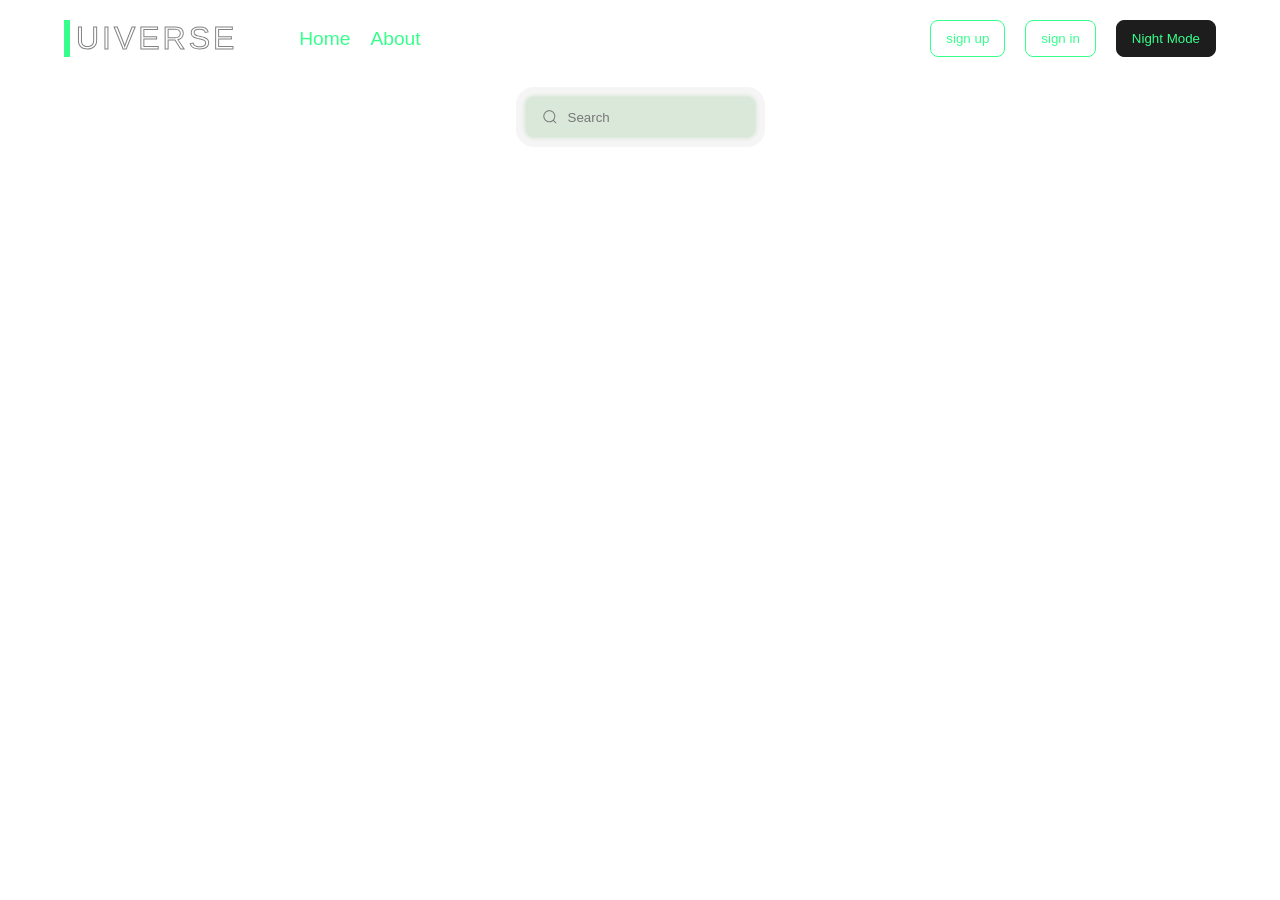
==== index.html @ c087aecb "first commit" ====
<!DOCTYPE html>
<html lang="en">
<head>
    <meta charset="UTF-8">
    <meta name="viewport" content="width=device-width, initial-scale=1.0">
    <title>Document</title>
    <link rel="stylesheet" href="style.css">
    <script src="index.js" defer></script>
</head>
<body>
    <header>
        <div class="header-container">
            <div class="left-header">
                <button class="button" data-text="Awesome">
                    <span class="actual-text">&nbsp;uiverse&nbsp;</span>
                    <span aria-hidden="true" class="hover-text">&nbsp;uiverse&nbsp;</span>
                </button>

                <nav>
                    <ul>
                        <li><a href="#">Home</a></li>
                        <li><a href="#">About</a></li>
                    </ul>
                </nav>
            </div>

            <div class="right-header">
                <button class="sign">sign up</button>
                <button class="sign">sign in</button>
                <button id="modes">Night Mode</button>

                <div class="burger">
                    <span></span>
                    <span></span>
                    <span></span>
                </div>
            </div>
        </div>

        <div class="nav-link">
            <nav>
                <ul>
                    <li><a href="#">Home</a></li>
                    <li><a href="#">About</a></li>
                </ul>
            </nav>
            <div class="signs">
                <button class="sign sign-nav">sign up</button>
                <button class="sign sign-nav">sign in</button>
            </div>
        </div>
    </header>
    <main>
        <section class="hero">
            <form action="https://www.youtube.com/results" method="get" target="_blank">
                <div class="group">
                    <svg class="icon" aria-hidden="true" viewBox="0 0 24 24">
                        <g>
                            <path d="M21.53 20.47l-3.66-3.66C19.195 15.24 20 13.214 20 11c0-4.97-4.03-9-9-9s-9 4.03-9 9 4.03 9 9 9c2.215 0 4.24-.804 5.808-2.13l3.66 3.66c.147.146.34.22.53.22s.385-.073.53-.22c.295-.293.295-.767.002-1.06zM3.5 11c0-4.135 3.365-7.5 7.5-7.5s7.5 3.365 7.5 7.5-3.365 7.5-7.5 7.5-7.5-3.365-7.5-7.5z"></path>
                        </g>
                    </svg>
                    <input placeholder="Search" type="search" class="input" name="search_query">
                    
                    <button type="submit" style="display: none;"></button>
                </div>
            </form>
        </section>
    </main>
</body>
</html>
---- style.css ----
*{
    margin: 0;
    padding: 0;
    box-sizing: border-box;
    list-style: none;
    text-decoration: none;
}

/* --------------------------real css------------------------ */

body{
    overflow-x: hidden;
}

.NightMode {
    background-color: #1d1d1d;
    color: #37FF8B;
}

.header-container {
    display: flex;
    justify-content: space-between;
    align-items: center;
    max-width: 90%;
    margin: 0 auto;
    padding: 20px 0;
}

.left-header {
    display: flex;
    align-items: center;
    gap: 50px;
}

nav{
    display: none;
}

.right-header {
    display: flex;
    align-items: center;
    gap: 20px;
}

.sign{
    display: none;
}

#modes {
    background-color: #1d1d1d;
    border: 1px solid #1d1d1d;
    color: #37FF8B;
    padding: 10px 15px;
    cursor: pointer;
    border-radius: 8px;
}

.burger{
    display: flex;
    flex-direction: column;
    gap: 5px;
    cursor: pointer;
    width: 30px;
}

.burger span{
    height: 4px;
    background-color: #37FF8B;
    border-radius: 2px;
    width: 100%;
}

/* ---------------hero--------------------- */

.hero{
    max-width: 90%;
    margin: auto;
    display: flex;
    flex-direction: column;
    padding: 20px 0;
    align-items: center;
}




/* --------------------------nav bar--------------------- */
.nav-link {
    position: fixed;
    top: 80px;
    right: 0;
    width: 50%;  
    height: calc(100vh - 80px);
    background-color: rgb(240, 240, 240);
    display: flex;
    flex-direction: column;
    justify-content: flex-start; 
    padding: 20px; 
    gap: 30px;
    align-items: flex-start;
    transform: translateX(100%);
    transition: .5s;
    z-index: 10;
    border-radius: 15px 0 0 15px;
}

.nav-link nav {
    display: block !important;
}

.nav-link nav ul {
    display: flex;
    flex-direction: column;
    gap: 10px;
    align-items: center;
}

.nav-link nav ul li a {
    color: #37FF8B;
    font-size: 1.5em;
    font-family: "Arial";
    transition: 0.3s;
}

.signs {
    display: flex;
    flex-direction: column;
    gap: 15px;
    align-items: flex-start;
    width: 100%; 
}

.sign-nav {
    display: block;
    background-color: transparent;
    border: 1px solid #37FF8B;
    color: #37FF8B;
    padding: 12px 20px;
    cursor: pointer;
    border-radius: 8px;
    width: 80%;
    max-width: 150px;
}

.nav-link.active {
    transform: translateX(0);
}

.NightMode .nav-link {
    background-color: #2a2a2a;
}

.NightMode .nav-link a {
    color: #37FF8B;
}
/* --------------------------logo------------------------ */


.button {
    margin: 0;
    height: auto;
    background: transparent;
    padding: 0;
    border: none;
    cursor: pointer;
}

.button {
    --border-right: 6px;
    --text-stroke-color: rgba(46, 46, 46, 0.6);
    --animation-color: #37FF8B;
    --fs-size: 2em;
    letter-spacing: 3px;
    text-decoration: none;
    font-size: var(--fs-size);
    font-family: "Arial";
    position: relative;
    text-transform: uppercase;
    color: transparent;
    -webkit-text-stroke: 1px var(--text-stroke-color);
}

.NightModeLogo{
    --text-stroke-color: rgba(255, 255, 255, 0.6);
}

.hover-text {
    position: absolute;
    box-sizing: border-box;
    content: attr(data-text);
    color: var(--animation-color);
    width: 0%;
    inset: 0;
    border-right: var(--border-right) solid var(--animation-color);
    overflow: hidden;
    transition: 0.5s;
    -webkit-text-stroke: 1px var(--animation-color);
}

.button:hover .hover-text {
    width: 100%;
    filter: drop-shadow(0 0 23px var(--animation-color))
}


/* ------------------------search-hero--------------------- */

/* From Uiverse.io by alexruix */ 
.group {
    display: flex;
    line-height: 28px;
    align-items: center;
    position: relative;
    max-width: 300px;
}

.input {
    height: 40px;
    line-height: 28px;
    padding: 0 1rem;
    width: 100%;
    padding-left: 2.5rem;
    border: 2px solid transparent;
    border-radius: 8px;
    outline: none;
    background-color: #D9E8D8;
    color: #0d0c22;
    box-shadow: 0 0 5px #C1D9BF, 0 0 0 10px #f5f5f5eb;
    transition: .3s ease;
}

.input::placeholder {
    color: #777;
}

.icon {
    position: absolute;
    left: 1rem;
    fill: #777;
    width: 1rem;
    height: 1rem;
}









/* ----------------------meadia---------------------------- */

@media (min-width: 768px) {
    .sign{
        display: block;
        background-color: transparent;
        border: none;
        color: #37FF8B;
        padding: 10px 15px;
        cursor: pointer;
        border-radius: 8px;
        border: #37FF8B solid 1px;
    }

    .nav-link {
        padding: 60px;
    }
}

@media (min-width: 1024px) {
    nav{
        display: block;
    }

    nav ul{
        display: flex;
        gap: 20px;
    }

    nav ul li a{
        color: #37FF8B;
        font-size: 1.2em;
        font-family: "Arial";
        transition: 0.3s;
    }

    .burger{
        display: none;
    }
}

@media (min-width: 1300px) {
    .header-container{
        max-width: 1200px;
    }
}
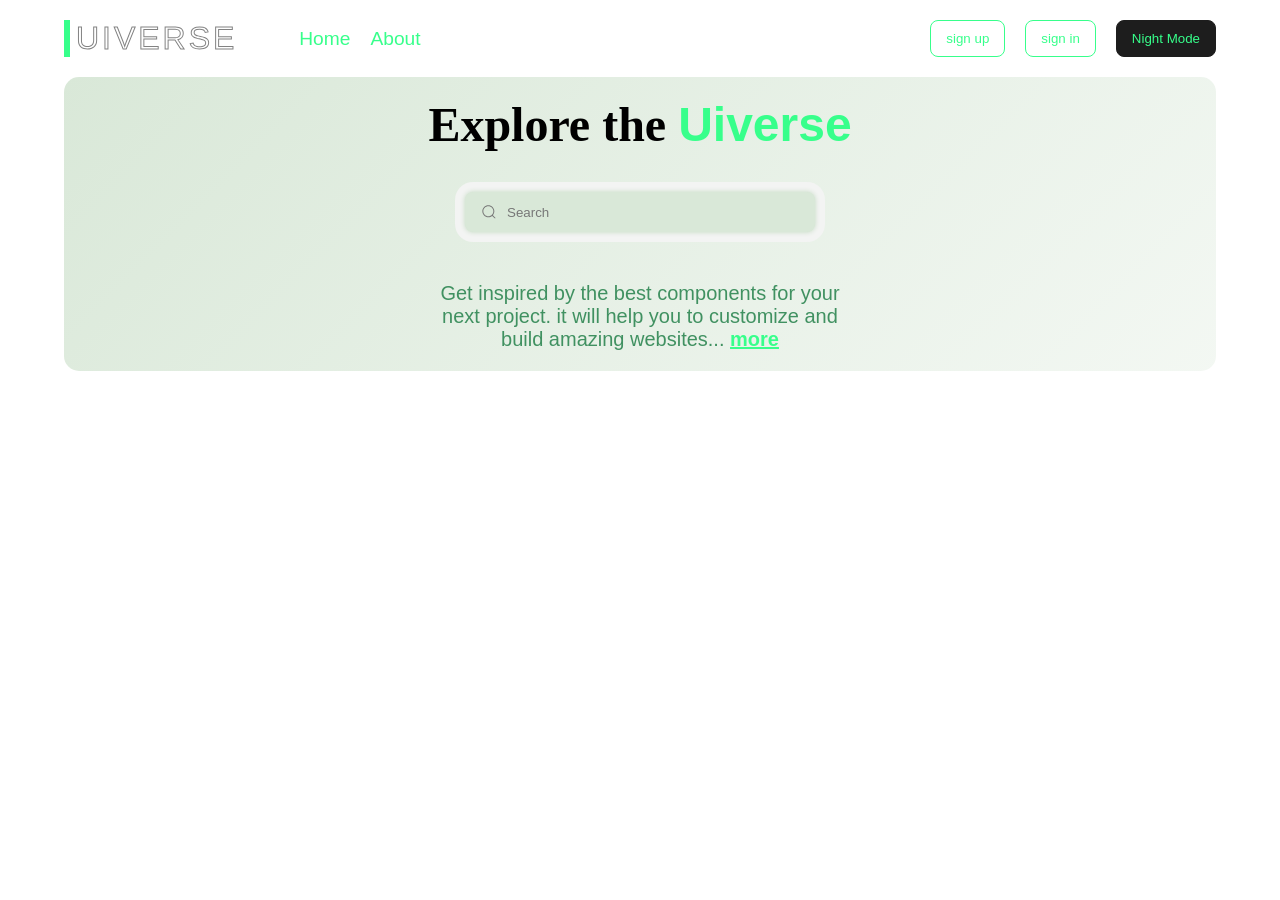
==== commit b6929df4: "added hero section" ====
--- a/index.html
+++ b/index.html
@@ -52,6 +52,8 @@
     </header>
     <main>
         <section class="hero">
+            <h1>Explore the <span class="highlight">Uiverse</span></h1>
+
             <form action="https://www.youtube.com/results" method="get" target="_blank">
                 <div class="group">
                     <svg class="icon" aria-hidden="true" viewBox="0 0 24 24">
@@ -64,6 +66,17 @@
                     <button type="submit" style="display: none;"></button>
                 </div>
             </form>
+
+            <div class="hero-p">
+                <details>
+                    <summary>
+                        Get inspired by the best components for your next project. it will help you to customize and build amazing websites... <span class="more-btn">more</span>
+                    </summary>
+                    <div class="extra-text">
+                        Our library offers a vast collection of open-source UI elements, from buttons to complex layouts, all ready to be integrated into your workflow. Start creating today!
+                    </div>
+                </details>
+            </div>
         </section>
     </main>
 </body>
--- a/style.css
+++ b/style.css
@@ -79,9 +79,66 @@
     flex-direction: column;
     padding: 20px 0;
     align-items: center;
-}
-
-
+    background: linear-gradient(135deg, #d9e8d8 0%, #d9e8d850 100%);
+    border-radius: 15px;
+    padding: 20px;
+}
+
+.highlight{
+    color: #37FF8B;
+    font-family: "Arial";
+}
+
+.group{
+    margin-top: 40px;
+}
+
+.hero-p{
+    margin-top: 50px;
+    color: #409161;
+    font-family: "Arial";
+    text-align: center;
+    max-width: 400px;
+}
+
+
+summary {
+    list-style: none;
+    cursor: pointer;
+    outline: none;
+}
+
+summary::-webkit-details-marker {
+    display: none;
+}
+
+.more-btn {
+    color: #37FF8B;
+    font-weight: bold;
+    text-decoration: underline;
+}
+
+.extra-text {
+    margin-top: 10px;
+    animation: fadeIn 0.4s ease;
+}
+
+@keyframes fadeIn {
+    from { opacity: 0; transform: translateY(-5px); }
+    to { opacity: 1; transform: translateY(0); }
+}
+
+details[open] summary .more-btn {
+    display: none;
+}
+
+.NightMode .hero {
+    background: linear-gradient(135deg, #2a2a2a 0%, #1d1d1d 100%);
+}
+
+.NightMode .hero-p {
+    color: #ccc;
+}
 
 
 /* --------------------------nav bar--------------------- */
@@ -241,8 +298,24 @@
     height: 1rem;
 }
 
-
-
+.NightMode .input {
+    background-color: #2a2a2a; 
+    color: #37FF8B;         
+    box-shadow: 0 0 5px #111, 0 0 0 10px #252525; 
+}
+
+.NightMode .input::placeholder {
+    color: #555;
+}
+
+.NightMode .icon {
+    fill: #37FF8B;
+}
+
+.NightMode .input:focus {
+    border-color: #37FF8B;
+    box-shadow: 0 0 15px rgba(55, 255, 139, 0.2), 0 0 0 10px #252525;
+}
 
 
 
@@ -266,6 +339,22 @@
     .nav-link {
         padding: 60px;
     }
+
+    .hero h1{
+        font-size: 2.3em;
+    }
+
+    .group{
+        width: 900px;
+    }
+
+    summary{
+        font-size: 20px;
+    }
+
+    .extra-text{
+        font-size: 20px;
+    }
 }
 
 @media (min-width: 1024px) {
@@ -288,10 +377,22 @@
     .burger{
         display: none;
     }
+
+    .hero h1{
+        font-size: 3em;
+    }
+
+    .group{
+        max-width: 350px;
+    }
 }
 
 @media (min-width: 1300px) {
     .header-container{
         max-width: 1200px;
     }
+
+    .hero{
+        max-width: 1200px;
+    }
 }
